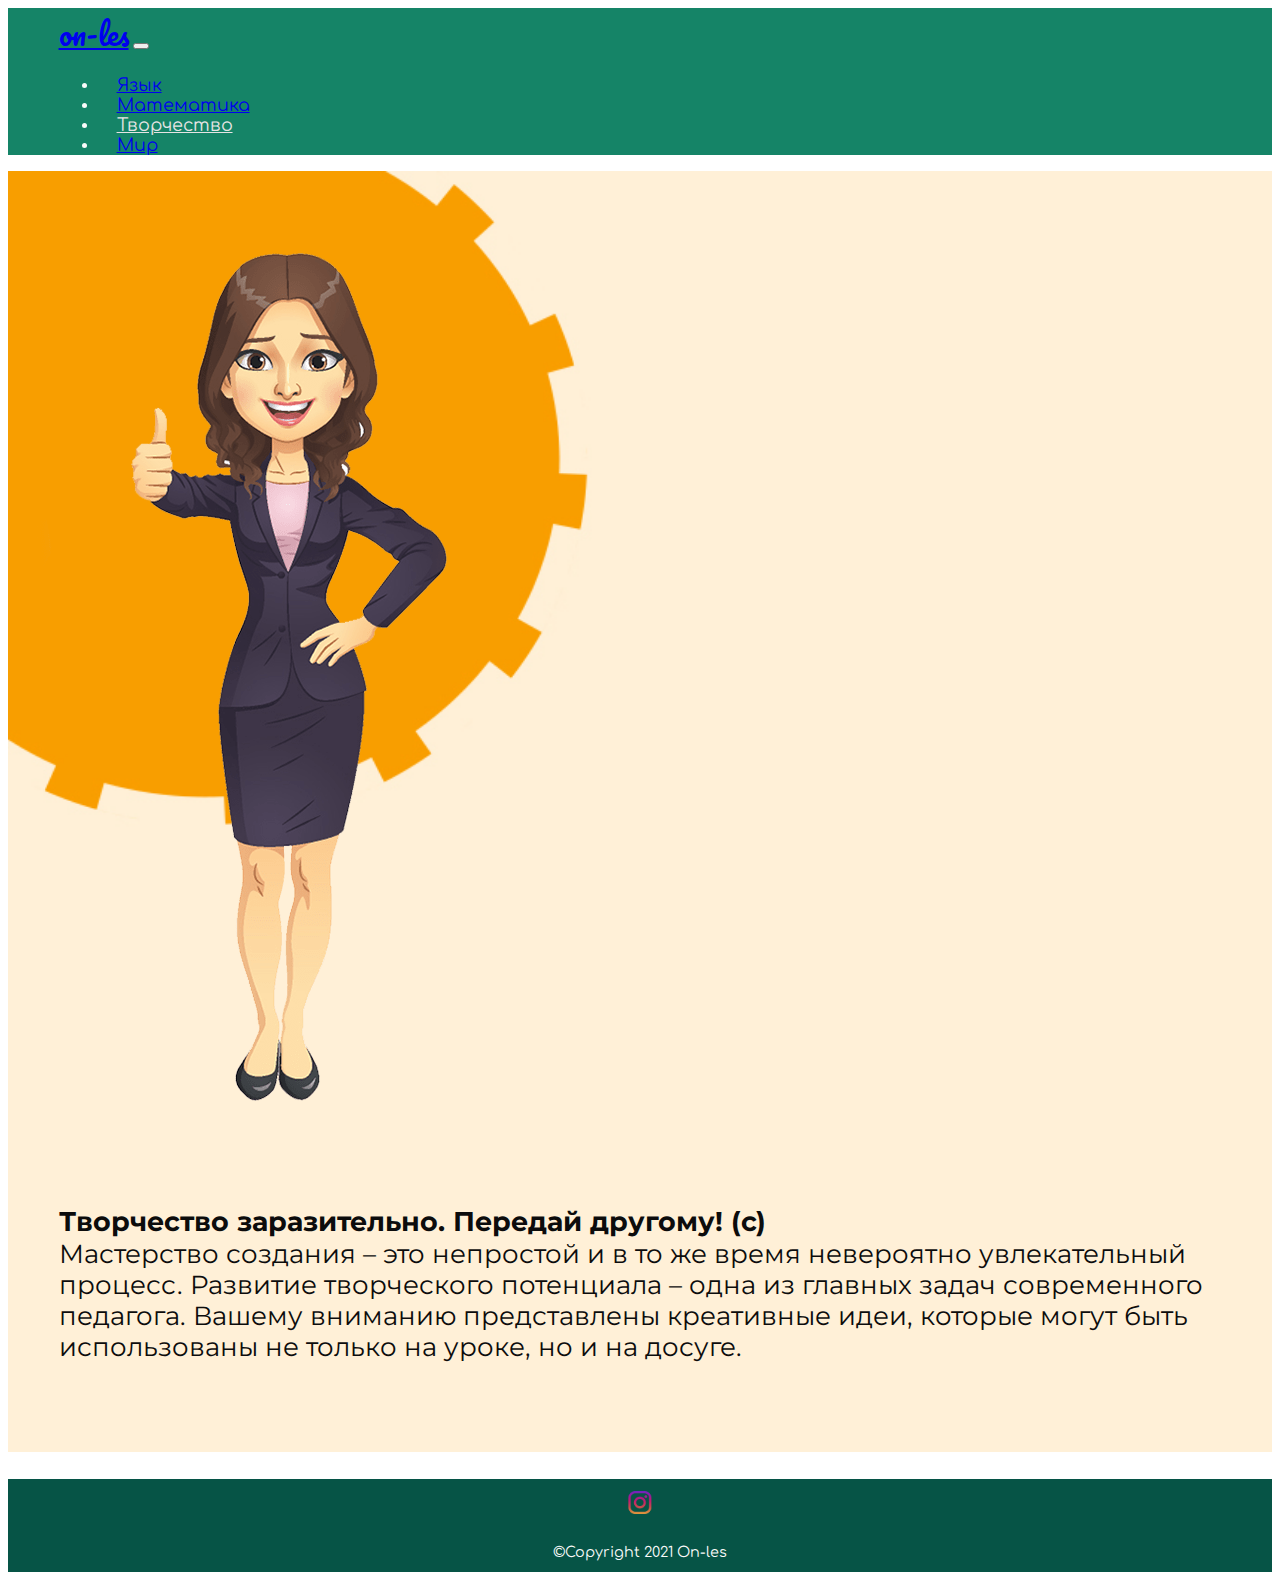
==== craft.html @ 1a5247c9 "first commit" ====
<!DOCTYPE html>
<html lang="ru">
  <head>
    <meta charset="UTF-8" />
    <meta http-equiv="X-UA-Compatible" content="IE=edge" />
    <meta name="viewport" content="width=device-width, initial-scale=1.0" />
    <meta
      name="description"
      content="Помощь учителям в составлении онлайн-уроков и зум-уроков для начальной школы"
    />
    <meta name="robots" content="index,follow" />
    <meta
      name="keywords"
      content="онлайн-уроки, зум-уроки, учебные метериалыб начальная школа, учитель"
    />
    <link
      href="https://cdn.jsdelivr.net/npm/bootstrap@5.0.0-beta3/dist/css/bootstrap.min.css"
      rel="stylesheet"
      integrity="sha384-eOJMYsd53ii+scO/bJGFsiCZc+5NDVN2yr8+0RDqr0Ql0h+rP48ckxlpbzKgwra6"
      crossorigin="anonymous"
    />
    <link
      rel="stylesheet"
      href="https://cdnjs.cloudflare.com/ajax/libs/font-awesome/4.7.0/css/font-awesome.min.css"
    />
    <link href="https://unpkg.com/aos@2.3.1/dist/aos.css" rel="stylesheet" />
    <link rel="stylesheet" href="style.css" />
    <link rel="icon" href="img/favicon.ico" />
    <title>Творчество</title>
  </head>
  <body>
    <img id="scroll-top-btn" src="img/scrollup.png" alt="scroll-button" />
    <section id="navigation">
      <div class="container-fluid">
        <nav class="navbar navbar-expand-lg navbar-dark">
          <a class="navbar-brand" href="index.html">on-les</a>
          <button
            class="navbar-toggler"
            type="button"
            data-bs-toggle="collapse"
            data-bs-target="#main-toggler"
            aria-controls="main-toggler"
            aria-expanded="false"
            aria-label="Toggle navigation"
          >
            <span class="navbar-toggler-icon"></span>
          </button>

          <div class="collapse navbar-collapse" id="main-toggler">
            <ul class="navbar-nav d-inline-flex mt-2 mt-md-0 ms-md-auto">
              <li class="nav-item">
                <a class="nav-link" href="lang.html">Язык</a>
              </li>
              <li class="nav-item">
                <a class="nav-link" href="math.html">Математика</a>
              </li>
              <li class="nav-item">
                <a class="nav-link nav-active" href="craft.html">Творчество</a>
              </li>
              <li class="nav-item">
                <a class="nav-link" href="world.html">Мир</a>
              </li>
            </ul>
          </div>
        </nav>
      </div>
    </section>

    <section id="content">
      <div id="craft">
        <div class="container-fluid">
          <div class="content-descr row justify-content-between">
            <div class="content-image col-lg-3 col-md-5">
              <img src="img/t3.png" alt="teacher" />
            </div>
            <p class="col-lg-8 col-md-12 text">
              <span class="text-span">
                Творчество заразительно. Передай другому! (с)</span
              >
              <br />
              Мастерство создания – это непростой и в то же время невероятно
              увлекательный процесс. Развитие творческого потенциала – одна из
              главных задач современного педагога. Вашему вниманию представлены
              креативные идеи, которые могут быть использованы не только на
              уроке, но и на досуге.
            </p>
          </div>
        </div>
      </div>
      <div class="container-fluid cards-wrapper">
        <div class="row content-wrapper"></div>
      </div>
    </section>

    <div class="article container-fluid">
      <div class="article-wrapper row">
        <img class="article-img col-lg-6" src="" alt="" />
        <h2 class="article-title"></h2>
        <p class="article-content"></p>
        <div class="row justify-content-between">
          <div class="col-lg-3 col-md-7">
            <a class="download-link" href="" target="_blank">
              <button type="button" class="download-btn">
                <i class="fa fa-download"></i>Скачать
              </button></a
            >
          </div>
          <div class="col-lg-3 col-md-7">
            <button type="button" class="close fa-pull-right" data-close>
              <span>Вернуться назад</span>
            </button>
          </div>
        </div>
      </div>
    </div>

    <footer id="footer">
      <div class="container-fluid">
        <a
          class="footer-link"
          href="https://www.instagram.com/on__les/"
          target="_blank"
        >
          <img class="footer-img" src="img/insta.png" alt="instagram"
        /></a>
      </div>
      <p class="copyright">©Copyright 2021 On-les</p>
    </footer>

    <script src="https://unpkg.com/aos@2.3.1/dist/aos.js"></script>
    <script src="js/craft.js"></script>
    <script
      src="https://cdn.jsdelivr.net/npm/@popperjs/core@2.9.1/dist/umd/popper.min.js"
      integrity="sha384-SR1sx49pcuLnqZUnnPwx6FCym0wLsk5JZuNx2bPPENzswTNFaQU1RDvt3wT4gWFG"
      crossorigin="anonymous"
    ></script>
    <script
      src="https://cdn.jsdelivr.net/npm/bootstrap@5.0.0-beta3/dist/js/bootstrap.min.js"
      integrity="sha384-j0CNLUeiqtyaRmlzUHCPZ+Gy5fQu0dQ6eZ/xAww941Ai1SxSY+0EQqNXNE6DZiVc"
      crossorigin="anonymous"
    ></script>
  </body>
</html>
---- style.css ----
@import url("https://fonts.googleapis.com/css2?family=Comfortaa:wght@300;400;700&display=swap");
@import url("https://fonts.googleapis.com/css2?family=Pacifico&display=swap");
@import url("https://fonts.googleapis.com/css2?family=Montserrat:wght@400;500;600;900&display=swap");
body {
  font-family: "Montserrat";
  color: #f9faf9;
}

img {
  display: block;
  max-width: 100%;
  height: auto;
}
.container-fluid {
  padding: 0 4%;
}
#navigation {
  background-color: #158467;
  color: #f9faf9;
}
/* Main*********************************************************************************************** */
#main {
  background-color: #158467;
  color: #f9faf9;
  padding: 2rem 0 0 0;
}

.navbar-brand {
  font-family: "Pacifico";
  font-size: 2.7rem;
}
.navbar-brand:hover {
  color: #f9faf9;
}
.nav-item {
  padding: 0 18px;
}

.nav-link {
  font-family: "Comfortaa";
  font-size: 1.6rem;
  transition: 0.5s;
}
.nav-link:hover {
  text-decoration: underline;
  color: #d26de2 !important;
}
.nav-link:active {
  color: #e6e4e4 !important;
}
.nav-active {
  color: #e6e4e4 !important;
}
.main-header {
  margin-top: 30%;
  font-size: 3.7rem;
  font-weight: 900;
  color: #f9faf9;
}
.main-picture {
  padding: 0 0 3% 0;
}
/* Features********************************************************************************************* */
#features {
  background-color: #fadcac;
}
.features-wrapper {
  margin-top: 2%;
}

.features-pic {
  max-width: 45%;
  margin: 0 auto;
  animation: spin 10s linear infinite;
  animation-play-state: paused;
}
.features-pic:hover {
  animation-play-state: running;
}
.msg {
  color: whitesmoke;
  text-align: center;
  font-family: "Bree Serif", Courier, monospaced;
  width: 200px;
  position: absolute;
  margin: 55px 0 0 2px;
  pointer-events: none;
}
@keyframes spin {
  100% {
    transform: rotate(1turn);
  }
}
.features-box {
  text-align: center;
  padding: 6% 8%;
}

.features-header {
  font-weight: 900;
  font-size: 1.9rem;
  margin-top: 4%;
  color: #0c0c0c;
}
.features-subheader {
  font-size: 1.4rem;
  color: #0c0c0c;
}

/* About ********************************************************************************************** */
.container {
  padding: 0;
}
#about {
  background-color: #065446;
  text-align: center;
}
.about-wrapper {
  max-width: 60%;
  padding: 5% 0 3% 0;
}
.brand {
  font-family: "Pacifico";
  font-size: 2.9rem;
}
.about-descr {
  font-size: 2.1rem;
  width: 70%;
  margin: 0 auto;
  margin-top: 2%;
  font-family: "Comfortaa";
}
.about-pic {
  max-width: 40%;
  margin: 0 auto;
  margin-top: 2%;
}
.about-item {
  font-family: "Comfortaa";
  font-size: 2.5rem;
  font-weight: 700;
}
/* Press *********************************************************************************************** */
#press {
  background-color: #fadcac;
}
.press-wrapper {
  padding: 2% 0 4% 0;
  max-width: 75%;
  margin: 0 auto;
}
.press-box {
  margin: 0 auto;
  position: relative;
  margin-top: 4%;
}
.press-img {
  max-width: 58%;
  margin: 0 auto;
}
.press-btn {
  position: absolute;
  z-index: 2;
  top: 46%;
  right: 20%;
  max-width: 33%;
  transition: 0.5s;
}
.press-btn:hover {
  transform: scale(1.2);
}
.press-btn:active {
  transform: scale(0.3);
}

#scroll-top-btn {
  display: none;
  position: fixed;
  bottom: 2rem;
  right: 2rem;
  font-size: 26px;
  width: 3rem;
  height: 3rem;
  opacity: 0.7;
  transition: 0.5s;
}
#scroll-top-btn:hover {
  opacity: 1;
}

.btnEntrance {
  animation-duration: 0.7s;
  animation-fill-mode: both;
  animation-name: btnEntrance;
}
@keyframes btnEntrance {
  from {
    transform: translate3d(0, 100%, 0);
  }
  to {
    transform: translate3d(0, 0, 0);
  }
}

.btnExit {
  animation-duration: 0.7s;
  animation-fill-mode: both;
  animation-name: btnExit;
}

@keyframes btnExit {
  from {
  }
  to {
    transform: translate3d(0, 100%, 0);
  }
}
/* Footer ********************************************************************************************* */
#footer {
  background-color: #065446;
}
.footer-img {
  display: inline-block;
  position: relative;
  left: 50%;
  transform: translateX(-50%);
  width: 2%;
  padding: 1% 0;
  transition: 0.5s;
  cursor: pointer;
}
.footer-img:hover {
  filter: grayscale(90%);
  -webkit-filter: grayscale(90%);
}
.footer-img:active {
  transform: scale(0.2);
}
.copyright {
  text-align: center;
  font-family: "Comfortaa";
  padding: 0 0 1% 0;
  margin-bottom: 0px;
  font-size: 0.9rem;
}
.footer-link {
  cursor: default;
  text-align: center;
}
/* Pages ********************************************************************************** * */
#lang {
  background-image: url(img/bg2.jpg);
  background-position: 0 0;
  background-repeat: no-repeat;
  background-size: cover;
}
#math {
  background-image: url(img/bg5.jpg);
  background-position: 0 0;
  background-repeat: no-repeat;
  background-size: cover;
}
#craft {
  background-image: url(img/bg7.jpg);
  background-position: 0 0;
  background-repeat: no-repeat;
  background-size: cover;
}
#world {
  background-image: url(img/bg10.jpg);
  background-position: 0 0;
  background-repeat: no-repeat;
  background-size: cover;
}
.content-descr {
  color: #0c0c0c;
  font-size: 1.8rem;
  margin: 0 auto;
  padding-top: 3.3rem;
}
.text {
  margin-top: 7%;
  font-size: 2.1rem;
}

.text-span {
  font-size: 2.3rem;
  font-weight: 700;
}
.content-image {
  max-width: 70%;
  max-height: 70%;
  margin-left: -2rem;
}
#content {
  background-color: #fff0d7;
  color: #0c0c0c;
}
.content-wrapper {
  max-width: 90%;
  margin: 0 auto;
}
.cards-wrapper {
  padding-top: 4rem;
}
.card-title {
  font-weight: 500;
  font-size: 1.6rem;
  margin: 1.4rem 0 1.7rem 0;
  max-height: 4rem;
  width: 100%;
  cursor: pointer;
  transition: 0.4s;
  color: #313131;
  text-align: center;
  letter-spacing: -0.3px;
}

.card-title:hover {
  letter-spacing: 1.3px;
  color: #0e0d0d;
  text-decoration: underline;
}
.post-link {
  color: #197163;
  font-size: 1.3rem;
  font-weight: 600;
}
.post-link:hover {
  color: #209582;
}

.card-body {
  background-color: #fff0d7;
}
.card-img-top {
  transition: 0.5s;
  box-shadow: 1px 2px 7px #888888;
}
.card-img-top:hover {
  box-shadow: 4px 5px 8px #888888;
}

/* Articles ********************************************************************************* */
.article {
  top: 0;
  left: 0;
  z-index: 1050;
  display: none;
  width: 100%;
  height: 100%;
  overflow: hidden;
  background-color: #fff0d7;
}

.article-wrapper {
  margin: 0 auto;
  margin-top: 4%;
  margin-bottom: 3rem;
  color: #161616;
  font-size: 2rem;
}
.article-title {
  text-align: center;
  font-weight: 600;
  font-size: 2.2rem;
  margin-top: 2.5rem;
}
.article-content {
  text-align: center;
  margin-top: 1.6rem;
}
.show {
  display: block;
}

.hide {
  display: none;
}
.article-img {
  margin: 0 auto;
}

.close {
  border-radius: 0.2rem;
  color: #fff8eb;
  border: 1px solid #954ea0;
  margin-top: 1rem;
  font-size: 1.1rem;
  width: 14rem;
  height: 2.6rem;
  background-color: #954ea0;
}

.close span {
  cursor: pointer;
  display: inline-block;
  position: relative;
  transition: 0.5s;
}

.close span:after {
  content: "\00bb";
  position: absolute;
  opacity: 0;
  top: 0;
  right: -0.3rem;
  transition: 0.2s;
}

.close:hover span {
  padding-right: 1.1rem;
}
.close:hover {
  background-color: #fff0d7;
  color: #954ea0;
}
.close:hover span:after {
  opacity: 1;
  right: 0;
}
.close:active {
  transform: scale(0.9);
}

.download-link {
  max-width: 13%;
  text-decoration: none;
}
.download-btn {
  border-radius: 0.2rem;
  color: #fff8eb;
  border: 1px solid #954ea0;
  margin-top: 1rem;
  font-size: 1.1rem;
  width: 9.5rem;
  height: 2.6rem;
  background-color: #954ea0;
}
.download-btn:hover {
  background-color: #fff0d7;
  color: #954ea0;
}
.download-btn:active {
  transform: scale(0.9);
}
.fa {
  padding-right: 0.3rem;
}

/* Media-queries ************************************************************************************* */

@media (max-width: 1462px) {
  .nav-link {
    font-size: 1.1rem;
  }
  .navbar-brand {
    font-size: 1.8rem;
  }
  .main-header {
    margin-top: 30%;
    font-size: 2.4rem;
    text-align: center;
  }
  .main-picture {
    margin: 0 auto;
    padding: 0 0 3% 0;
  }

  .features-wrapper {
    margin-top: 3%;
  }
  .features-pic {
    width: 35%;
    margin: 0 auto;
  }
  .features-header {
    font-weight: 900;
    font-size: 1.6rem;
  }
  .features-subheader {
    font-size: 1.2rem;
  }

  .brand {
    font-family: "Pacifico";
    font-size: 2.3rem;
  }
  .about-descr {
    font-size: 1.7rem;
    max-width: 100%;
    margin: 0 auto;
    margin-top: 7%;
    font-family: "Comfortaa";
  }
  .about-pic {
    max-width: 45%;
    margin: 0 auto;
    margin-top: 5%;
  }
  .about-wrapper {
    max-width: 80%;
  }
  .content-image {
    max-width: 100%;
    max-height: 80%;
  }
  .press-wrapper {
    padding: 2% 0 4% 0;
    max-width: 95%;
    margin: 0 auto;
  }

  .press-img {
    max-width: 65%;
    margin: 0 auto;
  }
  .text-span {
    font-size: 1.7rem;
    font-weight: 700;
  }
  .text {
    font-size: 1.6rem;
  }
  .card-title {
    font-size: 1.4rem;
  }

  #scroll-top-btn {
    position: fixed;
    bottom: 1rem;
    right: 1rem;
    width: 2.5rem;
    height: 2.5rem;
  }
}

@media (max-width: 992px) {
  .nav-link {
    font-size: 1.1rem;
  }
  .navbar-brand {
    font-size: 1.8rem;
  }
  .main-header {
    margin-top: 20%;
    font-size: 2.1rem;
    text-align: center;
  }
  .main-picture {
    max-width: 70%;
    margin: 0 auto;
  }

  .features-wrapper {
    margin-top: 3%;
  }
  .features-pic {
    max-width: 25%;
    margin: 0 auto;
  }
  .features-header {
    font-weight: 900;
    font-size: 1.6rem;
  }
  .features-subheader {
    font-size: 1.2rem;
  }

  .brand {
    font-family: "Pacifico";
    font-size: 2.3rem;
  }
  .about-descr {
    font-size: 1.5rem;
    max-width: 100%;
    margin: 0 auto;
    margin-top: 7%;
    font-family: "Comfortaa";
  }
  .about-pic {
    max-width: 45%;
    margin: 0 auto;
    margin-top: 5%;
  }
  .about-wrapper {
    max-width: 85%;
  }
  .article-content {
    text-align: center;
    margin-top: 2rem;
    font-size: 1.7rem;
  }
  #lang {
    background-image: url(img/bg4.jpg);
  }
  #math {
    background-image: url(img/bg6.jpg);
  }
  #craft {
    background-image: url(img/bg9.jpg);
  }
  #world {
    background-image: url(img/bg11.jpg);
  }
  #scroll-top-btn {
    position: fixed;
    bottom: 1rem;
    right: 1rem;
    width: 2.5rem;
    height: 2.5rem;
  }
  .text-span {
    font-size: 1.7rem;
    font-weight: 700;
  }
  .text {
    font-size: 1.4rem;
  }
  .content-image {
    margin: 0;
  }
  .math {
    margin-left: 40%;
  }

  .download-btn {
    display: block;
  }
  .close {
    display: block;
    margin-top: 1rem;
    float: none !important;
  }
}

@media (max-width: 767px) {
  .nav-link {
    font-size: 1rem;
    color: #f9faf9;
  }
  .nav-item {
    padding: 0;
  }
  .navbar-brand {
    font-size: 1.5rem;
  }
  .navbar {
    padding-bottom: 0.5rem;
  }
  .main-header {
    margin-top: 0;
    text-align: center;
    font-size: 1.7rem;
  }
  .main-picture {
    max-width: 60%;
    margin: 0 auto;
  }

  .features-wrapper {
    margin-top: 3%;
  }
  .features-pic {
    max-width: 20%;
    margin: 0 auto;
  }
  .features-header {
    font-weight: 900;
    font-size: 1.6rem;
  }
  .features-subheader {
    font-size: 1.2rem;
  }

  .brand {
    font-family: "Pacifico";
    font-size: 1.3rem;
  }
  .about-descr {
    font-size: 1rem;
    max-width: 100%;
    margin: 0 auto;
    margin-top: 7%;
    font-family: "Comfortaa";
  }
  .about-pic {
    max-width: 55%;
    margin: 0 auto;
    margin-top: 5%;
  }
  .about-wrapper {
    max-width: 87%;
  }
  .press-wrapper {
    padding: 2% 0 4% 0;
    max-width: 90%;
    margin: 0 auto;
  }

  .press-img {
    max-width: 60%;
    margin: 0 auto;
  }
  .footer-img {
    width: 4%;
  }
  .copyright {
    font-size: 0.7rem;
  }
  .card-title {
    font-size: 1.3rem;
  }
  .article-title {
    text-align: center;
    margin-top: 2.2rem;
    font-size: 1.7rem;
  }
  .article-content {
    text-align: center;
    margin-top: 2rem;
    font-size: 1.3rem;
  }

  .math {
    margin: 0;
  }
  .content-image {
    width: 80%;
  }
  .download-btn {
    display: block;
  }
  .close {
    display: block;
    margin-top: 1rem;
    float: none !important;
  }
  #scroll-top-btn {
    position: fixed;
    bottom: 1rem;
    right: 1.5rem;
    width: 2rem;
    height: 2rem;
  }
}

@media (max-width: 480px) {
  .nav-link {
    font-size: 1rem;
    color: #f9faf9;
  }
  .nav-item {
    padding: 0;
  }
  .navbar-brand {
    font-size: 1.2rem;
  }
  .main-header {
    margin-top: 0;
    font-size: 1rem;
  }
  .navbar {
    padding-bottom: 0;
  }

  .features-header {
    font-weight: 900;
    font-size: 1.1rem;
    margin-top: 4%;
  }
  .features-subheader {
    font-size: 1rem;
  }

  .brand {
    font-family: "Pacifico";
    font-size: 1rem;
  }
  .about-descr {
    font-size: 0.6rem;
    max-width: 100%;
    margin: 0 auto;
    margin-top: 7%;
    font-family: "Comfortaa";
  }
  .about-pic {
    max-width: 55%;
    margin: 0 auto;
    margin-top: 5%;
  }
  .about-wrapper {
    max-width: 85%;
  }
  .press-wrapper {
    padding: 2% 0 4% 0;
    max-width: 95%;
    margin: 0 auto;
  }

  .press-img {
    max-width: 65%;
    margin: 0 auto;
  }
  .footer-img {
    width: 5%;
  }
  .copyright {
    font-size: 0.5rem;
  }
  .card-title {
    font-size: 1.1rem;
  }
  .article-title {
    font-size: 1.3rem;
    text-align: center;
    margin-top: 2.5rem;
  }
  .article-content {
    text-align: center;
    margin-top: 2rem;
    font-size: 1.1rem;
  }

  .text-span {
    font-size: 1.3rem;
    font-weight: 700;
  }
  .text {
    font-size: 1.2rem;
  }
  #lang {
    background-image: url(img/bg3.jpg);
  }
  .math {
    margin: 0;
  }
  #craft {
    background-image: url(img/bg8.jpg);
  }
  #scroll-top-btn {
    position: fixed;
    bottom: 0.5rem;
    right: 1rem;
    width: 2rem;
    height: 2rem;
  }
}
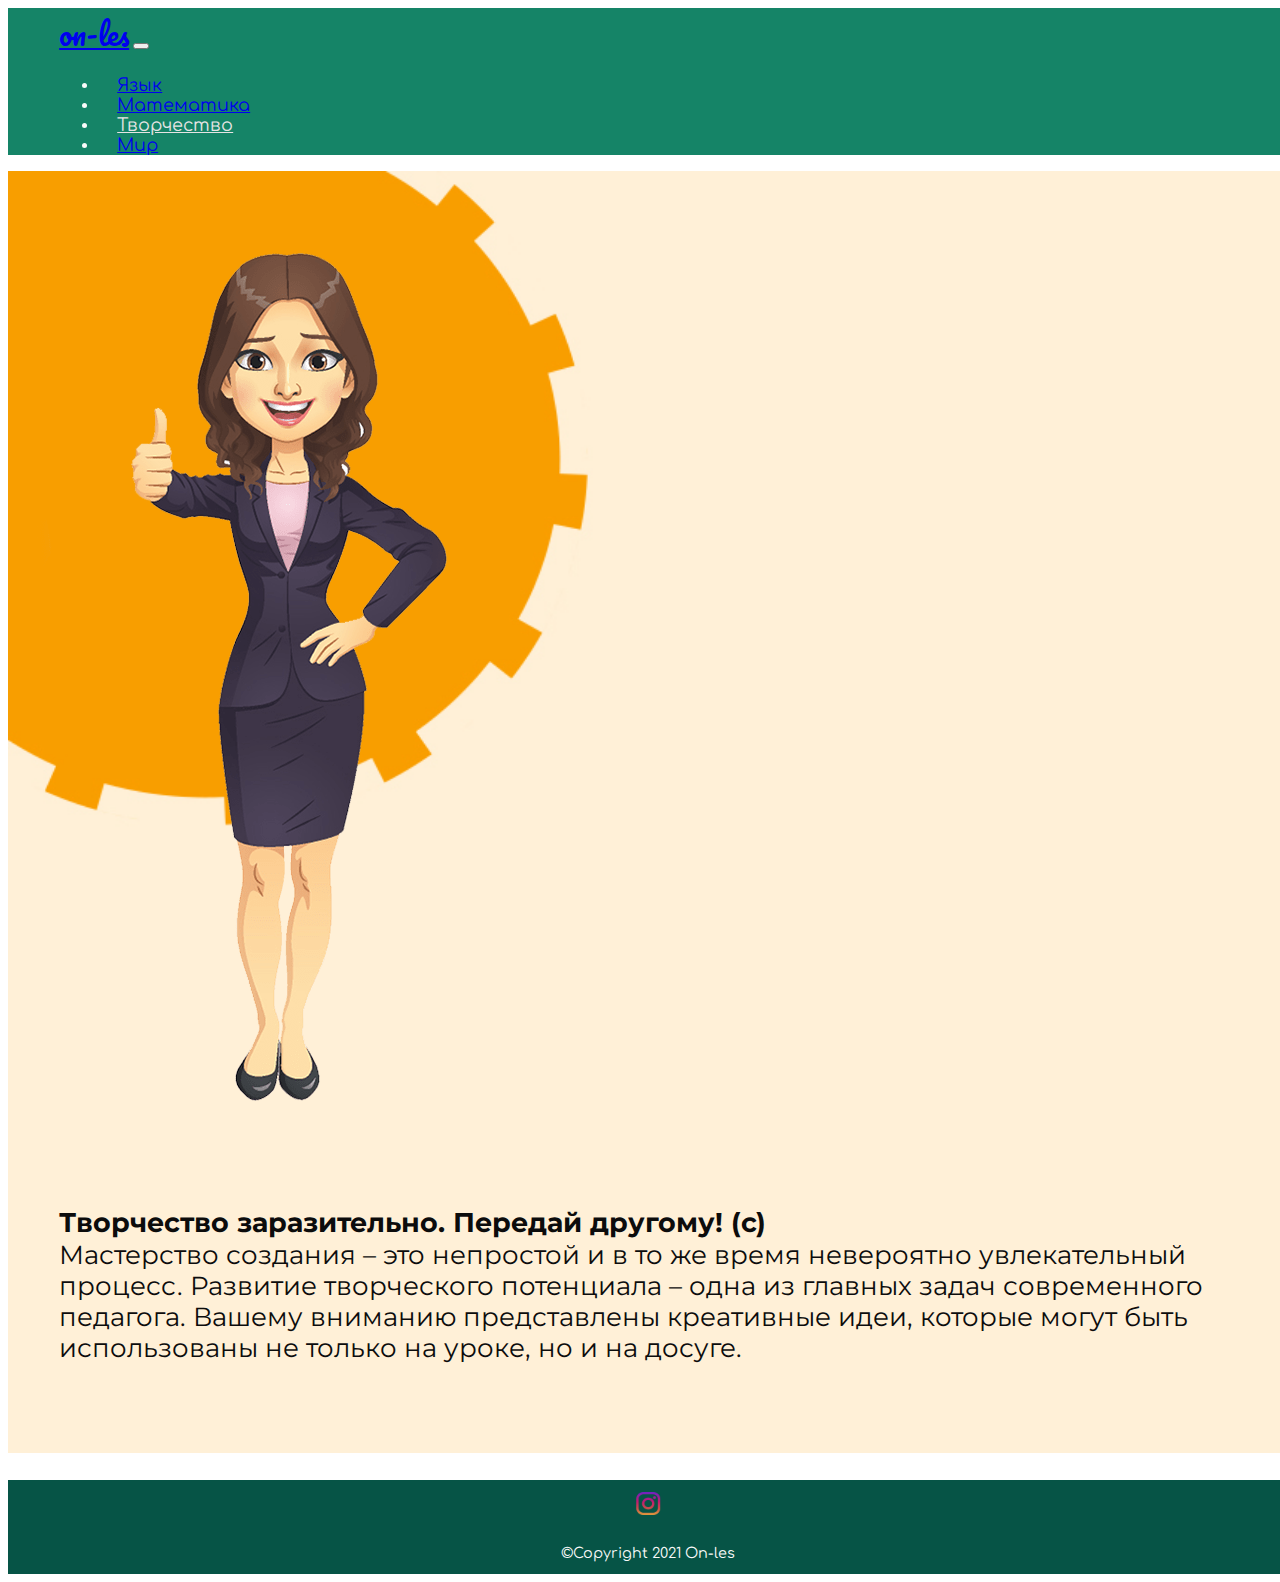
==== commit 2b8725f7: "Add google analytics" ====
--- a/craft.html
+++ b/craft.html
@@ -26,6 +26,20 @@
     <link href="https://unpkg.com/aos@2.3.1/dist/aos.css" rel="stylesheet" />
     <link rel="stylesheet" href="style.css" />
     <link rel="icon" href="img/favicon.ico" />
+    <!-- Global site tag (gtag.js) - Google Analytics -->
+    <script
+      async
+      src="https://www.googletagmanager.com/gtag/js?id=G-EP2YLXG0Y7"
+    ></script>
+    <script>
+      window.dataLayer = window.dataLayer || [];
+      function gtag() {
+        dataLayer.push(arguments);
+      }
+      gtag("js", new Date());
+
+      gtag("config", "G-EP2YLXG0Y7");
+    </script>
     <title>Творчество</title>
   </head>
   <body>
--- a/style.css
+++ b/style.css
@@ -4,9 +4,13 @@
 body {
   font-family: "Montserrat";
   color: #f9faf9;
+  width: 100%;
+  height: 100%;
+  overflow-x: hidden;
 }
 
 img {
+  width: auto;
   display: block;
   max-width: 100%;
   height: auto;
@@ -39,11 +43,11 @@
 .nav-link {
   font-family: "Comfortaa";
   font-size: 1.6rem;
-  transition: 0.5s;
+  transition: 0.3s;
 }
 .nav-link:hover {
   text-decoration: underline;
-  color: #d26de2 !important;
+  color: #d588e0 !important;
 }
 .nav-link:active {
   color: #e6e4e4 !important;
@@ -167,10 +171,10 @@
   transition: 0.5s;
 }
 .press-btn:hover {
-  transform: scale(1.2);
+  transform: scale(1.1);
 }
 .press-btn:active {
-  transform: scale(0.3);
+  transform: scale(0.9);
 }
 
 #scroll-top-btn {
@@ -233,9 +237,7 @@
   filter: grayscale(90%);
   -webkit-filter: grayscale(90%);
 }
-.footer-img:active {
-  transform: scale(0.2);
-}
+
 .copyright {
   text-align: center;
   font-family: "Comfortaa";
@@ -310,17 +312,32 @@
   max-height: 4rem;
   width: 100%;
   cursor: pointer;
-  transition: 0.4s;
-  color: #313131;
+  transition: 0.3s;
+
   text-align: center;
   letter-spacing: -0.3px;
 }
+:root {
+  --mainColor: #d588e0;
+}
+
+.card-title {
+  background: linear-gradient(
+    to bottom,
+    var(--mainColor) 0%,
+    var(--mainColor) 100%
+  );
+  background-position: 0 100%;
+  background-repeat: repeat-x;
+  background-size: 0px 0px;
+  color: #252525;
+  transition: background-size 0.2s;
+}
 
 .card-title:hover {
-  letter-spacing: 1.3px;
-  color: #0e0d0d;
-  text-decoration: underline;
-}
+  background-size: 4px 50px;
+}
+
 .post-link {
   color: #197163;
   font-size: 1.3rem;
@@ -758,7 +775,7 @@
   }
   .main-header {
     margin-top: 0;
-    font-size: 1rem;
+    font-size: 1.3rem;
   }
   .navbar {
     padding-bottom: 0;
@@ -766,7 +783,7 @@
 
   .features-header {
     font-weight: 900;
-    font-size: 1.1rem;
+    font-size: 1rem;
     margin-top: 4%;
   }
   .features-subheader {
@@ -775,10 +792,10 @@
 
   .brand {
     font-family: "Pacifico";
-    font-size: 1rem;
+    font-size: 1.2rem;
   }
   .about-descr {
-    font-size: 0.6rem;
+    font-size: 0.8rem;
     max-width: 100%;
     margin: 0 auto;
     margin-top: 7%;
@@ -803,7 +820,7 @@
     margin: 0 auto;
   }
   .footer-img {
-    width: 5%;
+    width: 8%;
   }
   .copyright {
     font-size: 0.5rem;
